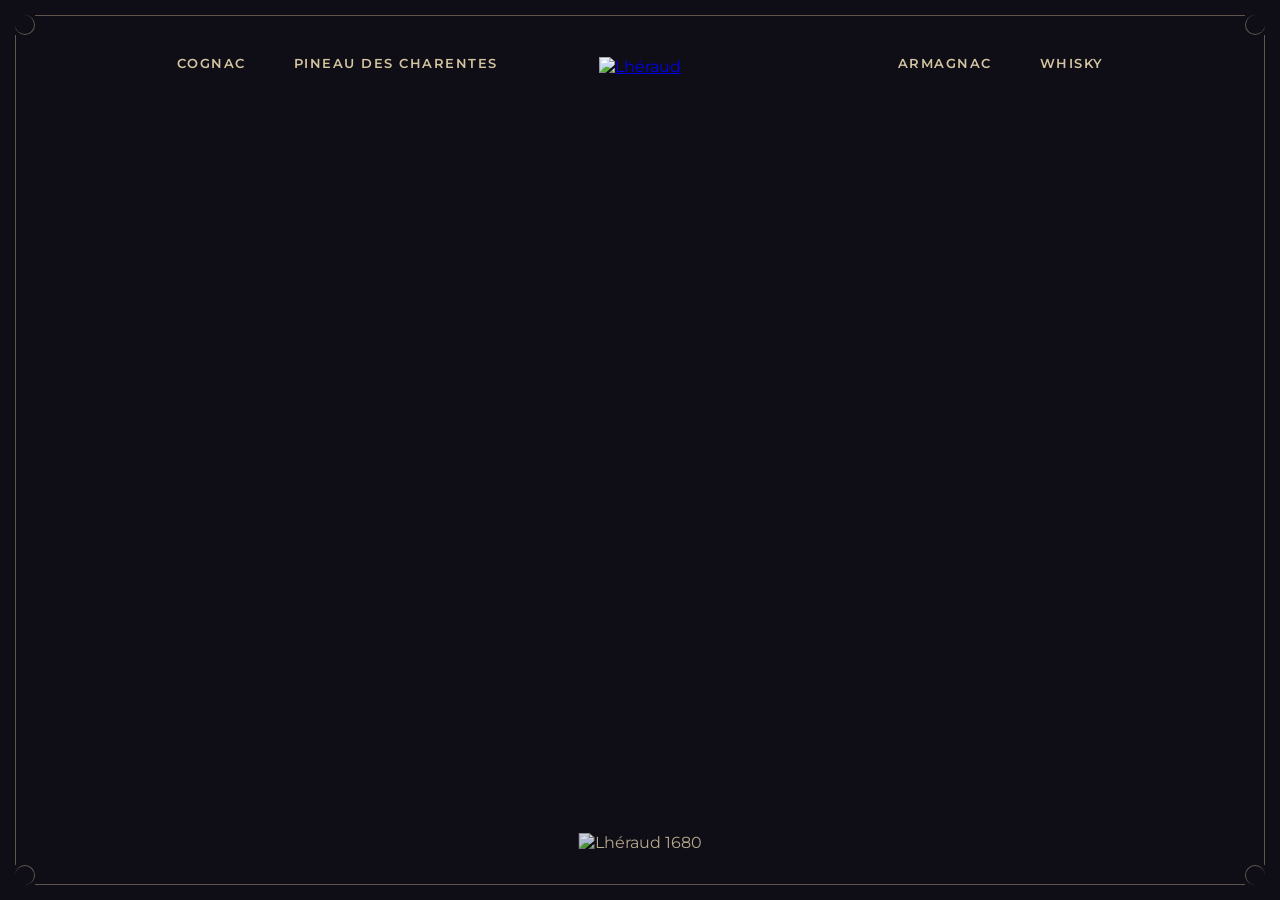
==== ancien/index.html @ 77ca8dfc "Ajout animation hover lien, grain bg, trait histoire" ====
<!DOCTYPE html>
<html lang="fr">

<head>
    <meta charset="UTF-8">
    <meta name="viewport" content="width=device-width, initial-scale=1.0">
    <title>Lhéraud - 1680</title>
    <link rel="preconnect" href="https://fonts.googleapis.com">
    <link rel="preconnect" href="https://fonts.gstatic.com" crossorigin>
    <link href="https://fonts.googleapis.com/css2?family=Montserrat:wght@500;600;700&display=swap" rel="stylesheet">
    <link rel="stylesheet" href="style.css">
</head>

<body>
    <!-- Ornamental Frame (Cadre de peinture) -->
    <div class="site-frame">
        <div class="site-frame__line site-frame__line--t"></div>
        <div class="site-frame__line site-frame__line--b"></div>
        <div class="site-frame__line site-frame__line--l"></div>
        <div class="site-frame__line site-frame__line--r"></div>
        <div class="site-frame__corner site-frame__corner--tl"></div>
        <div class="site-frame__corner site-frame__corner--tr"></div>
        <div class="site-frame__corner site-frame__corner--bl"></div>
        <div class="site-frame__corner site-frame__corner--br"></div>
    </div>

    <!-- Custom cursor viewfinder (contains the massive box-shadow) -->
    <div class="cursor" id="cursor">
        <div class="cursor__corner cursor__corner--tl"></div>
        <div class="cursor__corner cursor__corner--tr"></div>
        <div class="cursor__corner cursor__corner--bl"></div>
        <div class="cursor__corner cursor__corner--br"></div>
    </div>

    <!-- Single video -->
    <video src="assets/video/LHERAUD_HEADER SITE_VFFF.mp4" autoplay loop muted playsinline class="video-bg"></video>

    <!-- Navbar -->
    <header class="header">
        <nav class="nav">
            <ul class="nav__list">
                <li class="nav__item">
                    <a href="#" class="nav__link">
                        <span class="nav__link-text">COGNAC</span>
                        <svg class="nav__underline" viewBox="0 0 100 20" preserveAspectRatio="none">
                            <path d="M 0,15 C 30,22 70,10 100,15" />
                        </svg>
                    </a>
                </li>
                <li class="nav__item">
                    <a href="#" class="nav__link">
                        <span class="nav__link-text">PINEAU DES CHARENTES</span>
                        <svg class="nav__underline" viewBox="0 0 100 20" preserveAspectRatio="none">
                            <path d="M 0,15 C 30,22 70,10 100,15" />
                        </svg>
                    </a>
                </li>
                <li class="nav__item nav__item--logo">
                    <a href="#"><img src="assets/image/lheraud-groupe.png" alt="Lhéraud" class="nav__logo"></a>
                </li>
                <li class="nav__item">
                    <a href="#" class="nav__link">
                        <span class="nav__link-text">ARMAGNAC</span>
                        <svg class="nav__underline" viewBox="0 0 100 20" preserveAspectRatio="none">
                            <path d="M 0,15 C 30,22 70,10 100,15" />
                        </svg>
                    </a>
                </li>
                <li class="nav__item">
                    <a href="#" class="nav__link">
                        <span class="nav__link-text">WHISKY</span>
                        <svg class="nav__underline" viewBox="0 0 100 20" preserveAspectRatio="none">
                            <path d="M 0,15 C 30,22 70,10 100,15" />
                        </svg>
                    </a>
                </li>
            </ul>
        </nav>
    </header>

    <!-- Signature -->
    <div class="main">
        <img src="assets/image/LHERAUD_1680_SIGNATURE_1.png" alt="Lhéraud 1680" class="hero__signature">
    </div>

    <script src="https://cdnjs.cloudflare.com/ajax/libs/gsap/3.12.2/gsap.min.js"></script>
    <script src="script.js"></script>
</body>

</html>
---- ancien/style.css ----
:root {
    --color-bg: #0f0d15;
    --color-gold: #d4c5a0;
    --font-sans: 'Montserrat', sans-serif;
}

* {
    margin: 0;
    padding: 0;
    box-sizing: border-box;
}

body {
    background: var(--color-bg);
    color: var(--color-gold);
    font-family: var(--font-sans);
    width: 100vw;
    height: 100vh;
    overflow: hidden;
    cursor: none;
}

a {
    cursor: none;
}

body.is-revealed {
    cursor: auto;
}

body.is-revealed a {
    cursor: pointer;
}

/* ==================== CURSOR ==================== */
.cursor {
    position: fixed;
    top: 0;
    left: 0;
    pointer-events: none;
    z-index: 99;
    opacity: 0;
    will-change: transform, width, height;
    box-shadow: 0 0 0 100vmax rgba(20, 22, 28, 0.88);
    border-radius: 2px;
    transition: border-radius 0.4s ease;
}

.cursor__corner {
    position: absolute;
    width: 24px;
    height: 24px;
    border-color: var(--color-gold);
    border-style: solid;
    transition: none;
    will-change: transform, opacity;
}

.cursor__corner--tl {
    top: -1px;
    left: -1px;
    border-width: 2px 0 0 2px;
}

.cursor__corner--tr {
    top: -1px;
    right: -1px;
    border-width: 2px 2px 0 0;
}

.cursor__corner--bl {
    bottom: -1px;
    left: -1px;
    border-width: 0 0 2px 2px;
}

.cursor__corner--br {
    bottom: -1px;
    right: -1px;
    border-width: 0 2px 2px 0;
}


/* ==================== VIDEO ==================== */
.video-bg {
    position: fixed;
    top: 0;
    left: 0;
    width: 100vw;
    height: 100vh;
    object-fit: cover;
    z-index: 0;
}


/* ==================== OVERLAYS (REMOVED FOR PERFORMANCE) ==================== */
/* L'effet de filtre sombre est maintenant géré par le box-shadow du curseur,
   ce qui est environ 100x plus performant pour le navigateur. */

/* ==================== HEADER ==================== */
.header {
    position: fixed;
    top: 0;
    left: 0;
    width: 100%;
    padding: 3.5rem 0;
    z-index: 105;
}

/* ==================== ORNAMENTAL FRAME ==================== */
.site-frame {
    position: fixed;
    top: 15px;
    left: 15px;
    right: 15px;
    bottom: 15px;
    pointer-events: none;
    z-index: 100;
}

.site-frame__line {
    position: absolute;
    background: var(--color-gold);
    opacity: 0.4;
}

.site-frame__line--t {
    top: 0;
    left: 20px;
    right: 20px;
    height: 1px;
}

.site-frame__line--b {
    bottom: 0;
    left: 20px;
    right: 20px;
    height: 1px;
}

.site-frame__line--l {
    left: 0;
    top: 20px;
    bottom: 20px;
    width: 1px;
}

.site-frame__line--r {
    right: 0;
    top: 20px;
    bottom: 20px;
    width: 1px;
}

.site-frame__corner {
    position: absolute;
    width: 20px;
    height: 20px;
    border-color: var(--color-gold);
    border-style: solid;
    border-radius: 50%;
    opacity: 0.4;
}

.site-frame__corner--tl {
    top: 0;
    left: 0;
    border-width: 0 1px 1px 0;
}

.site-frame__corner--tr {
    top: 0;
    right: 0;
    border-width: 0 0 1px 1px;
}

.site-frame__corner--bl {
    bottom: 0;
    left: 0;
    border-width: 1px 1px 0 0;
}

.site-frame__corner--br {
    bottom: 0;
    right: 0;
    border-width: 1px 0 0 1px;
}

.nav__list {
    display: flex;
    justify-content: center;
    align-items: center;
    list-style: none;
    position: relative;
}

.nav__item {
    display: flex;
    align-items: center;
}

.nav__item--logo {
    position: absolute;
    left: 50%;
    transform: translateX(-50%);
}

.nav__item:nth-child(1) {
    margin-right: 3rem;
}

.nav__item:nth-child(2) {
    margin-right: 200px;
}

.nav__item:nth-child(4) {
    margin-left: 200px;
}

.nav__item:nth-child(5) {
    margin-left: 3rem;
}

.nav__link {
    color: var(--color-gold);
    text-decoration: none;
    font-size: 0.8rem;
    font-weight: 600;
    letter-spacing: 1.5px;
    position: relative;
    display: inline-block;
    padding-bottom: 5px;
}

.nav__underline {
    position: absolute;
    bottom: -10px;
    left: 0;
    width: 100%;
    height: 25px;
    pointer-events: none;
    overflow: visible;
}

.nav__underline path {
    fill: none;
    stroke: var(--color-gold);
    stroke-width: 1.5px;
    stroke-linecap: round;
    stroke-linejoin: round;
    vector-effect: non-scaling-stroke;
}

.nav__logo {
    height: 65px;
}


/* ==================== SIGNATURE ==================== */
.main {
    position: fixed;
    bottom: 3rem;
    left: 50%;
    transform: translateX(-50%);
    z-index: 105;
    pointer-events: none;
}

.hero__signature {
    height: 90px;
    opacity: 0.85;
}
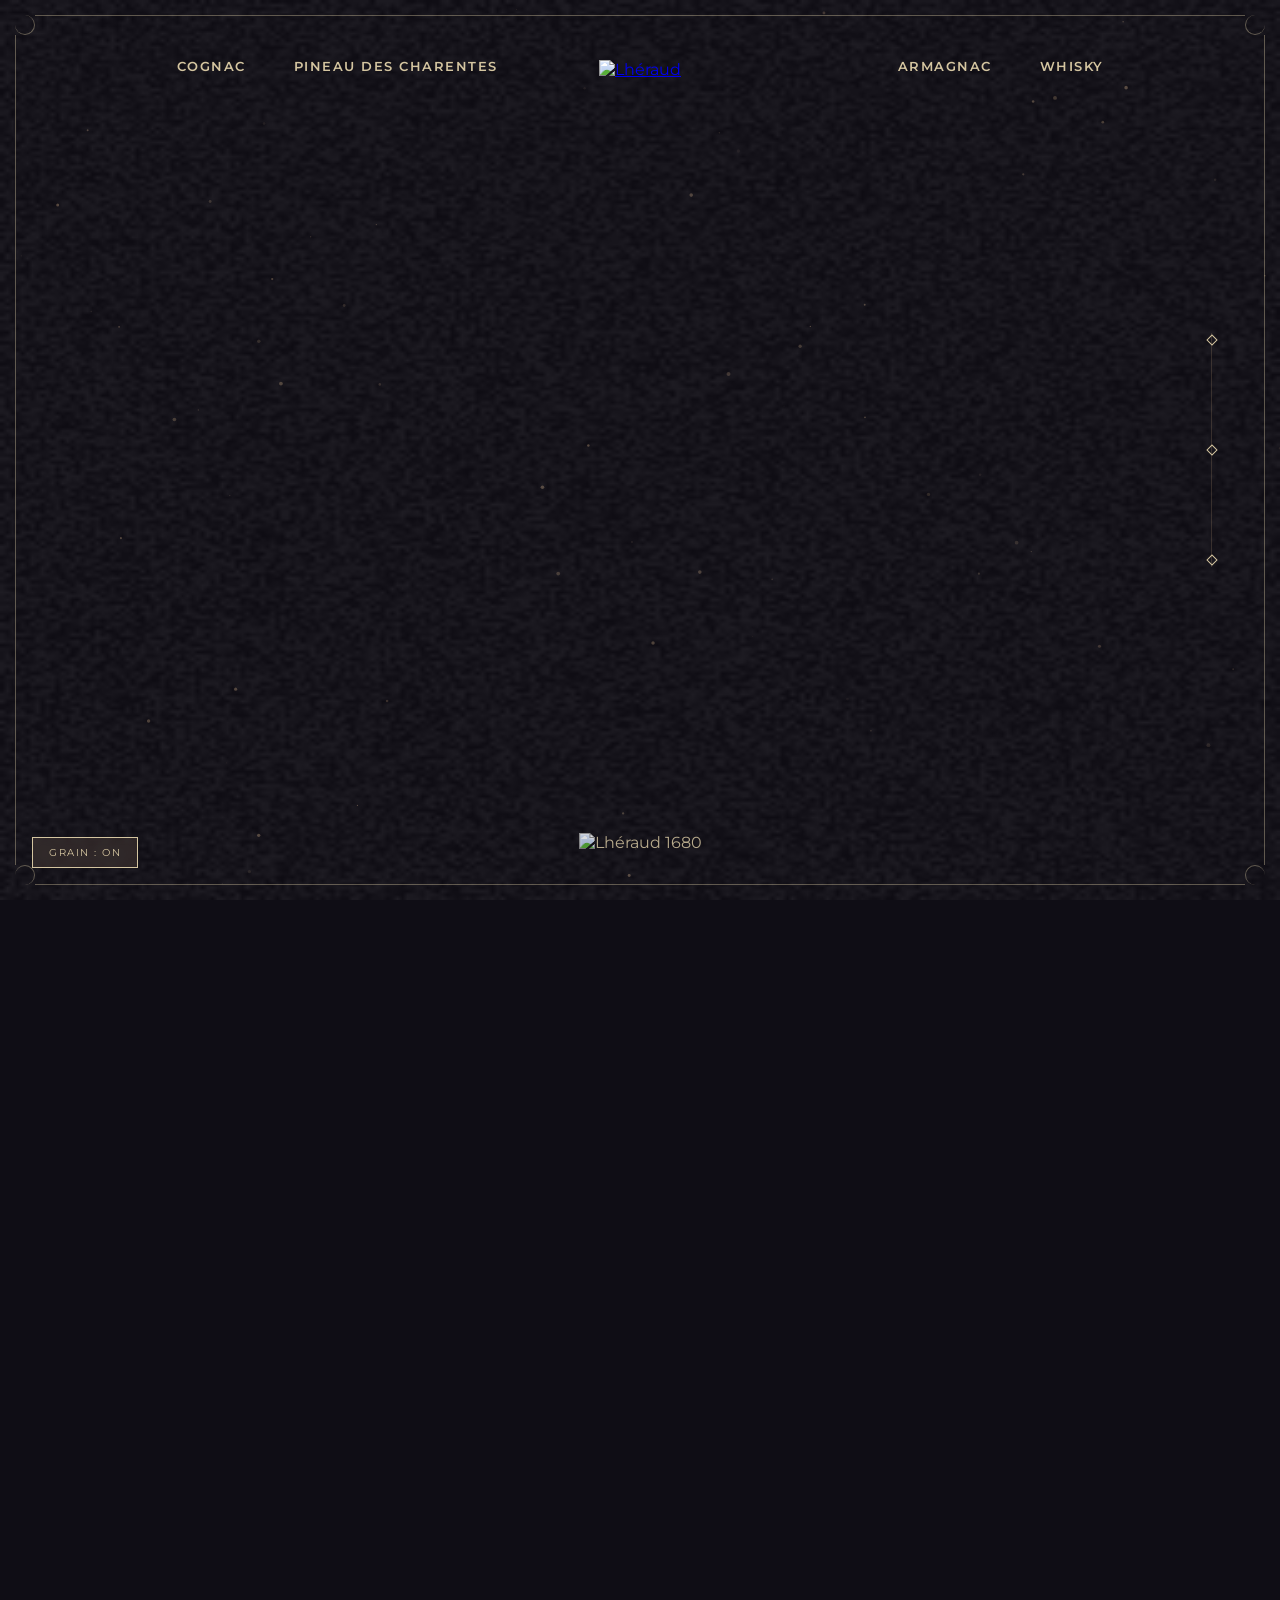
==== commit db037983: "Ajout nouvelle section collection" ====
--- a/ancien/index.html
+++ b/ancien/index.html
@@ -24,14 +24,30 @@
         <div class="site-frame__corner site-frame__corner--br"></div>
     </div>
 
-    <!-- Custom cursor viewfinder (contains the massive box-shadow) -->
+    <!-- Custom cursor viewfinder -->
     <div class="cursor" id="cursor">
+        <div class="cursor__prompt">
+            <!-- Vintage Manicule (Pointing Hand) -->
+            <svg class="cursor__hand" viewBox="0 0 100 100" fill="none" stroke="var(--color-gold)" stroke-width="0.8"
+                stroke-linecap="round" stroke-linejoin="round">
+                <path
+                    d="M75,50 C75,45 70,42 65,42 C60,42 58,45 58,45 M58,45 C58,40 53,37 48,37 C43,37 41,40 41,40 M41,40 C41,35 36,32 31,32 C26,32 24,35 24,35 M24,35 L24,65 C24,75 32,83 42,83 L60,83 C70,83 75,75 75,65 L75,50 M24,45 L15,45 C10,45 8,42 8,38 L8,25 C8,21 11,18 15,18 L25,18 C30,18 35,22 40,30 L45,40" />
+                <path d="M24,35 C24,35 20,32 18,35 C16,38 18,45 24,45" />
+            </svg>
+            <span class="cursor__text">Maintenez pour découvrir</span>
+        </div>
         <div class="cursor__corner cursor__corner--tl"></div>
         <div class="cursor__corner cursor__corner--tr"></div>
         <div class="cursor__corner cursor__corner--bl"></div>
         <div class="cursor__corner cursor__corner--br"></div>
     </div>
 
+    <!-- Background Particles -->
+    <canvas id="particles-canvas" class="hero__particles"></canvas>
+
+    <!-- Film Grain Canvas -->
+    <canvas id="grain-canvas" class="film-grain"></canvas>
+
     <!-- Single video -->
     <video src="assets/video/LHERAUD_HEADER SITE_VFFF.mp4" autoplay loop muted playsinline class="video-bg"></video>
 
@@ -41,47 +57,176 @@
             <ul class="nav__list">
                 <li class="nav__item">
                     <a href="#" class="nav__link">
-                        <span class="nav__link-text">COGNAC</span>
-                        <svg class="nav__underline" viewBox="0 0 100 20" preserveAspectRatio="none">
-                            <path d="M 0,15 C 30,22 70,10 100,15" />
-                        </svg>
+                        <span class="nav__text">COGNAC</span>
+                        <div class="nav__ink-wrapper">
+                            <svg class="nav__ink-svg" viewBox="0 0 100 20" preserveAspectRatio="none">
+                                <path d="M 0,10 C 30,15 70,12 100,8" stroke="var(--color-gold)" stroke-width="1.5"
+                                    fill="none" stroke-linecap="round" />
+                                <path d="M 5,12 C 35,17 75,14 95,9" stroke="var(--color-gold)" stroke-width="0.75"
+                                    fill="none" stroke-linecap="round" opacity="0.6" />
+                                <path d="M 15,14 C 40,18 60,15 85,10" stroke="var(--color-gold)" stroke-width="0.5"
+                                    fill="none" stroke-linecap="round" opacity="0.4" />
+                            </svg>
+                        </div>
                     </a>
                 </li>
                 <li class="nav__item">
                     <a href="#" class="nav__link">
-                        <span class="nav__link-text">PINEAU DES CHARENTES</span>
-                        <svg class="nav__underline" viewBox="0 0 100 20" preserveAspectRatio="none">
-                            <path d="M 0,15 C 30,22 70,10 100,15" />
-                        </svg>
+                        <span class="nav__text">PINEAU DES CHARENTES</span>
+                        <div class="nav__ink-wrapper">
+                            <svg class="nav__ink-svg" viewBox="0 0 100 20" preserveAspectRatio="none">
+                                <path d="M 0,10 C 30,15 70,12 100,8" stroke="var(--color-gold)" stroke-width="1.5"
+                                    fill="none" stroke-linecap="round" />
+                                <path d="M 5,12 C 35,17 75,14 95,9" stroke="var(--color-gold)" stroke-width="0.75"
+                                    fill="none" stroke-linecap="round" opacity="0.6" />
+                                <path d="M 15,14 C 40,18 60,15 85,10" stroke="var(--color-gold)" stroke-width="0.5"
+                                    fill="none" stroke-linecap="round" opacity="0.4" />
+                            </svg>
+                        </div>
                     </a>
                 </li>
                 <li class="nav__item nav__item--logo">
                     <a href="#"><img src="assets/image/lheraud-groupe.png" alt="Lhéraud" class="nav__logo"></a>
                 </li>
                 <li class="nav__item">
+                    <a href="#armagnac" class="nav__link">
+                        <span class="nav__text">ARMAGNAC</span>
+                        <div class="nav__ink-wrapper">
+                            <svg class="nav__ink-svg" viewBox="0 0 100 20" preserveAspectRatio="none">
+                                <path d="M 0,10 C 30,15 70,12 100,8" stroke="var(--color-gold)" stroke-width="1.5"
+                                    fill="none" stroke-linecap="round" />
+                                <path d="M 5,12 C 35,17 75,14 95,9" stroke="var(--color-gold)" stroke-width="0.75"
+                                    fill="none" stroke-linecap="round" opacity="0.6" />
+                                <path d="M 15,14 C 40,18 60,15 85,10" stroke="var(--color-gold)" stroke-width="0.5"
+                                    fill="none" stroke-linecap="round" opacity="0.4" />
+                            </svg>
+                        </div>
+                    </a>
+                </li>
+                <li class="nav__item">
                     <a href="#" class="nav__link">
-                        <span class="nav__link-text">ARMAGNAC</span>
-                        <svg class="nav__underline" viewBox="0 0 100 20" preserveAspectRatio="none">
-                            <path d="M 0,15 C 30,22 70,10 100,15" />
-                        </svg>
-                    </a>
-                </li>
-                <li class="nav__item">
-                    <a href="#" class="nav__link">
-                        <span class="nav__link-text">WHISKY</span>
-                        <svg class="nav__underline" viewBox="0 0 100 20" preserveAspectRatio="none">
-                            <path d="M 0,15 C 30,22 70,10 100,15" />
-                        </svg>
+                        <span class="nav__text">WHISKY</span>
+                        <div class="nav__ink-wrapper">
+                            <svg class="nav__ink-svg" viewBox="0 0 100 20" preserveAspectRatio="none">
+                                <path d="M 0,10 C 30,15 70,12 100,8" stroke="var(--color-gold)" stroke-width="1.5"
+                                    fill="none" stroke-linecap="round" />
+                                <path d="M 5,12 C 35,17 75,14 95,9" stroke="var(--color-gold)" stroke-width="0.75"
+                                    fill="none" stroke-linecap="round" opacity="0.6" />
+                                <path d="M 15,14 C 40,18 60,15 85,10" stroke="var(--color-gold)" stroke-width="0.5"
+                                    fill="none" stroke-linecap="round" opacity="0.4" />
+                            </svg>
+                        </div>
                     </a>
                 </li>
             </ul>
         </nav>
     </header>
 
-    <!-- Signature -->
-    <div class="main">
-        <img src="assets/image/LHERAUD_1680_SIGNATURE_1.png" alt="Lhéraud 1680" class="hero__signature">
-    </div>
+    <!-- TEMP: Film Grain Toggle -->
+    <button id="grain-toggle" style="
+        position: fixed;
+        bottom: 2rem;
+        left: 2rem;
+        z-index: 10015;
+        background: rgba(197,164,126,0.15);
+        border: 1px solid var(--color-gold);
+        color: var(--color-gold);
+        padding: 8px 16px;
+        font-family: var(--font-sans);
+        font-size: 0.65rem;
+        letter-spacing: 1.5px;
+        text-transform: uppercase;
+        cursor: pointer;
+        backdrop-filter: blur(4px);
+        transition: all 0.3s ease, opacity 0.5s ease;
+    ">GRAIN : OFF</button>
+
+    <!-- Vertical Timeline -->
+    <aside class="vertical-timeline">
+        <div class="timeline__line"></div>
+        <div class="timeline__item">
+            <span class="timeline__label">LE DOMAINE</span>
+            <div class="timeline__marker"></div>
+        </div>
+        <div class="timeline__item">
+            <span class="timeline__label">LE CHAI</span>
+            <div class="timeline__marker"></div>
+        </div>
+        <div class="timeline__item">
+            <span class="timeline__label">L'HÉRITAGE</span>
+            <div class="timeline__marker"></div>
+        </div>
+    </aside>
+    <main id="scroll-container">
+        <!-- Hero Section -->
+        <section id="hero" class="hero">
+            <div class="hero__content">
+                <img src="assets/image/LHERAUD_1680_SIGNATURE_1.png" alt="Lhéraud 1680" class="hero__signature">
+            </div>
+        </section>
+
+        <!-- Collections Section -->
+        <section id="collections" class="collections">
+            <div class="collections__header">
+                <h2 class="collections__title">Les Collections Lhéraud</h2>
+                <div class="collections__line"></div>
+            </div>
+
+            <div class="collections__grid">
+                <!-- Cognac -->
+                <div class="collection-card" data-parallax="0.1">
+                    <div class="collection-card__image-wrap">
+                        <img src="assets/image/collections/COGNAC-LHERAUD.png" alt="Lhéraud Cognac"
+                            class="collection-card__image">
+                    </div>
+                    <div class="collection-card__content">
+                        <span class="collection-card__category">Cognac</span>
+                        <h3 class="collection-card__name">Lhéraud <br>Cognac</h3>
+                        <a href="#" class="collection-card__link">Découvrir la collection</a>
+                    </div>
+                </div>
+
+                <!-- Pineau -->
+                <div class="collection-card" data-parallax="0.15">
+                    <div class="collection-card__image-wrap">
+                        <img src="assets/image/collections/PineauF1er-lheraud.png" alt="Pineau François 1er"
+                            class="collection-card__image">
+                    </div>
+                    <div class="collection-card__content">
+                        <span class="collection-card__category">Pineau des Charentes</span>
+                        <h3 class="collection-card__name">Pineau <br>François 1<sup>er</sup></h3>
+                        <a href="#" class="collection-card__link">Découvrir la collection</a>
+                    </div>
+                </div>
+
+                <!-- Armagnac -->
+                <div class="collection-card" data-parallax="0.05">
+                    <div class="collection-card__image-wrap">
+                        <img src="assets/image/collections/armagnac-lheraud.png" alt="Armagnac Gaston Legrand"
+                            class="collection-card__image">
+                    </div>
+                    <div class="collection-card__content">
+                        <span class="collection-card__category">Armagnac</span>
+                        <h3 class="collection-card__name">Baron <br>Gaston Legrand</h3>
+                        <a href="#" class="collection-card__link">Découvrir la collection</a>
+                    </div>
+                </div>
+
+                <!-- Whisky -->
+                <div class="collection-card" data-parallax="0.12">
+                    <div class="collection-card__image-wrap">
+                        <img src="assets/image/collections/Lasdoux-Whisky.png" alt="Lasdoux Whisky"
+                            class="collection-card__image">
+                    </div>
+                    <div class="collection-card__content">
+                        <span class="collection-card__category">Whisky</span>
+                        <h3 class="collection-card__name">Lasdoux <br>Whisky</h3>
+                        <a href="#" class="collection-card__link">Découvrir la collection</a>
+                    </div>
+                </div>
+            </div>
+        </section>
+    </main>
 
     <script src="https://cdnjs.cloudflare.com/ajax/libs/gsap/3.12.2/gsap.min.js"></script>
     <script src="script.js"></script>
--- a/ancien/style.css
+++ b/ancien/style.css
@@ -14,19 +14,28 @@
     background: var(--color-bg);
     color: var(--color-gold);
     font-family: var(--font-sans);
-    width: 100vw;
+    width: 100%;
     height: 100vh;
     overflow: hidden;
+    /* No scroll at start */
     cursor: none;
+}
+
+body.is-revealed {
+    overflow-y: auto;
+    height: auto;
+    cursor: auto;
+}
+
+html {
+    scroll-behavior: smooth;
 }
 
 a {
     cursor: none;
 }
 
-body.is-revealed {
-    cursor: auto;
-}
+
 
 body.is-revealed a {
     cursor: pointer;
@@ -38,12 +47,16 @@
     top: 0;
     left: 0;
     pointer-events: none;
-    z-index: 99;
+    z-index: 10000;
+    /* Must be above everything */
     opacity: 0;
     will-change: transform, width, height;
     box-shadow: 0 0 0 100vmax rgba(20, 22, 28, 0.88);
     border-radius: 2px;
     transition: border-radius 0.4s ease;
+    display: flex;
+    justify-content: center;
+    align-items: center;
 }
 
 .cursor__corner {
@@ -104,7 +117,27 @@
     left: 0;
     width: 100%;
     padding: 3.5rem 0;
-    z-index: 105;
+    z-index: 10010;
+    /* Above cursor overlay (10000) */
+}
+
+/* Dark gradient behind navbar for readability on bright video */
+.header::before {
+    content: '';
+    position: absolute;
+    top: 0;
+    left: 0;
+    width: 100%;
+    height: 150%;
+    background: linear-gradient(to bottom, rgba(15, 13, 21, 0.7) 0%, rgba(15, 13, 21, 0.3) 60%, transparent 100%);
+    pointer-events: none;
+    opacity: 0;
+    transition: opacity 0.8s ease;
+    z-index: -1;
+}
+
+body.is-revealed .header::before {
+    opacity: 1;
 }
 
 /* ==================== ORNAMENTAL FRAME ==================== */
@@ -115,7 +148,8 @@
     right: 15px;
     bottom: 15px;
     pointer-events: none;
-    z-index: 100;
+    z-index: 10005;
+    /* Above grain (103) and cursor overlay (10000) */
 }
 
 .site-frame__line {
@@ -222,33 +256,48 @@
 }
 
 .nav__link {
-    color: var(--color-gold);
+    position: relative;
+    display: inline-block;
     text-decoration: none;
+    padding-bottom: 8px;
+}
+
+.nav__text {
+    position: relative;
+    display: inline-block;
     font-size: 0.8rem;
     font-weight: 600;
     letter-spacing: 1.5px;
-    position: relative;
-    display: inline-block;
-    padding-bottom: 5px;
-}
-
-.nav__underline {
+    color: var(--color-gold);
+    transition: transform 0.6s cubic-bezier(0.25, 1, 0.5, 1), opacity 0.6s ease;
+}
+
+.nav__link:hover .nav__text {
+    transform: translateY(-2px);
+    opacity: 0.85;
+}
+
+.nav__ink-wrapper {
     position: absolute;
     bottom: -10px;
     left: 0;
     width: 100%;
     height: 25px;
-    pointer-events: none;
+    clip-path: inset(0 100% 0 0);
+    /* perfectly hides the ink stroke */
+    transition: clip-path 0.8s cubic-bezier(0.25, 1, 0.5, 1);
+    pointer-events: none;
+}
+
+.nav__link:hover .nav__ink-wrapper {
+    clip-path: inset(0 0% 0 0);
+    /* perfectly reveals the ink stroke */
+}
+
+.nav__ink-svg {
+    width: 100%;
+    height: 100%;
     overflow: visible;
-}
-
-.nav__underline path {
-    fill: none;
-    stroke: var(--color-gold);
-    stroke-width: 1.5px;
-    stroke-linecap: round;
-    stroke-linejoin: round;
-    vector-effect: non-scaling-stroke;
 }
 
 .nav__logo {
@@ -256,17 +305,349 @@
 }
 
 
-/* ==================== SIGNATURE ==================== */
-.main {
-    position: fixed;
-    bottom: 3rem;
-    left: 50%;
-    transform: translateX(-50%);
-    z-index: 105;
-    pointer-events: none;
+/* ==================== HERO & SCROLL WRAPPER ==================== */
+#scroll-container {
+    position: relative;
+    z-index: 10001;
+    /* Above cursor overlay (10000) so signature is visible */
+}
+
+.hero {
+    height: 100vh;
+    display: flex;
+    align-items: flex-end;
+    justify-content: center;
+    padding-bottom: 3rem;
+    pointer-events: none;
+    z-index: 10005;
+    /* Signature above overlay */
+    position: relative;
 }
 
 .hero__signature {
     height: 90px;
     opacity: 0.85;
+    transition: opacity 0.8s ease;
+}
+
+/* ==================== COLLECTIONS SECTION ==================== */
+.collections {
+    position: relative;
+    padding: 15rem 4rem 10rem;
+    background: linear-gradient(to bottom, transparent, var(--color-bg) 15%, var(--color-bg));
+    min-height: 120vh;
+    opacity: 0;
+    pointer-events: none;
+    transition: opacity 1.5s ease;
+}
+
+body.is-revealed .collections {
+    opacity: 1;
+    pointer-events: auto;
+}
+
+.collections__header {
+    text-align: center;
+    margin-bottom: 8rem;
+    opacity: 0;
+    transform: translateY(30px);
+    transition: all 1s cubic-bezier(0.2, 0.8, 0.2, 1);
+}
+
+.collections.is-visible .collections__header {
+    opacity: 1;
+    transform: translateY(0);
+}
+
+.collections__title {
+    font-size: 2.5rem;
+    font-weight: 600;
+    letter-spacing: 6px;
+    text-transform: uppercase;
+    margin-bottom: 2rem;
+}
+
+.collections__line {
+    width: 60px;
+    height: 1px;
+    background: var(--color-gold);
+    margin: 0 auto;
+    opacity: 0.5;
+}
+
+.collections__grid {
+    display: grid;
+    grid-template-columns: repeat(4, 1fr);
+    gap: 3rem;
+    max-width: 1600px;
+    margin: 0 auto;
+}
+
+.collection-card {
+    position: relative;
+    opacity: 0;
+    transform: translateY(50px);
+    transition: all 1.2s cubic-bezier(0.2, 0.8, 0.2, 1);
+}
+
+.collections.is-visible .collection-card {
+    opacity: 1;
+    transform: translateY(0);
+}
+
+.collections.is-visible .collection-card:nth-child(2) {
+    transition-delay: 0.2s;
+}
+
+.collections.is-visible .collection-card:nth-child(3) {
+    transition-delay: 0.4s;
+}
+
+.collections.is-visible .collection-card:nth-child(4) {
+    transition-delay: 0.6s;
+}
+
+.collection-card__image-wrap {
+    position: relative;
+    width: 100%;
+    aspect-ratio: 0.8;
+    margin-bottom: 2rem;
+    overflow: visible;
+    /* Allow drop shadow glow to exceed boundaries */
+    background: transparent;
+    transition: all 0.6s cubic-bezier(0.2, 0.8, 0.2, 1);
+}
+
+.collection-card__image {
+    width: 100%;
+    height: 100%;
+    object-fit: contain;
+    mix-blend-mode: screen;
+    filter: brightness(1) contrast(1);
+    transition: all 0.8s cubic-bezier(0.2, 0.8, 0.2, 1);
+    border: none !important;
+    box-shadow: none !important;
+}
+
+.collection-card__content {
+    text-align: center;
+    transition: transform 0.6s ease;
+}
+
+.collection-card:hover .collection-card__image {
+    transform: scale(1.08) translateY(-10px);
+    /* Removed drop-shadow as requested */
+}
+
+.collection-card:hover .collection-card__content {
+    transform: translateY(-5px);
+}
+
+.collection-card__category {
+    font-size: 0.65rem;
+    letter-spacing: 3px;
+    text-transform: uppercase;
+    color: rgba(197, 164, 126, 0.6);
+    margin-bottom: 1rem;
+    display: block;
+}
+
+.collection-card__name {
+    font-size: 1.3rem;
+    font-weight: 600;
+    letter-spacing: 2px;
+    text-transform: uppercase;
+    margin-bottom: 1rem;
+    line-height: 1.4;
+}
+
+.collection-card__link {
+    font-size: 0.65rem;
+    letter-spacing: 3px;
+    text-transform: uppercase;
+    color: var(--color-gold);
+    text-decoration: none;
+    position: relative;
+    padding-bottom: 12px;
+    transition: all 0.3s ease;
+    display: inline-block;
+}
+
+.collection-card__link::after {
+    content: '';
+    position: absolute;
+    bottom: 0;
+    left: 0;
+    width: 100%;
+    height: 1px;
+    background: var(--color-gold);
+    transform: scaleX(0.2);
+    transform-origin: left;
+    transition: transform 0.6s cubic-bezier(0.2, 0.8, 0.2, 1);
+}
+
+.collection-card:hover .collection-card__link::after {
+    transform: scaleX(1);
+}
+
+.collection-card:hover .collection-card__image {
+    transform: scale(1.1);
+}
+
+.collection-card:hover .collection-card__link::after {
+    transform: scaleX(1);
+}
+
+/* ==================== PARTICLES ==================== */
+.hero__particles {
+    position: fixed;
+    top: 0;
+    left: 0;
+    width: 100%;
+    height: 100%;
+    z-index: 102;
+    pointer-events: none;
+    opacity: 0.7;
+    transition: opacity 0.8s ease;
+}
+
+.hero__particles.is-hidden {
+    opacity: 0;
+}
+
+/* ==================== CURSOR PROMPT ==================== */
+.cursor__prompt {
+    display: flex;
+    flex-direction: column;
+    align-items: center;
+    gap: 12px;
+    opacity: 0;
+    transition: opacity 0.5s ease;
+    pointer-events: none;
+}
+
+.cursor__hand {
+    width: 48px;
+    height: 48px;
+    opacity: 0.8;
+    filter: drop-shadow(0 0 2px rgba(197, 164, 126, 0.3));
+    animation: handInk 3s infinite ease-in-out;
+}
+
+.cursor__text {
+    font-size: 0.62rem;
+    letter-spacing: 2px;
+    text-transform: uppercase;
+    color: var(--color-gold);
+    text-align: center;
+    user-select: none;
+    font-weight: 500;
+    margin-top: -5px;
+}
+
+@keyframes handInk {
+
+    0%,
+    100% {
+        transform: translateY(0) rotate(-5deg) scale(1);
+    }
+
+    25% {
+        transform: translateY(2px) rotate(-3deg) scale(1.02);
+    }
+
+    50% {
+        transform: translateY(5px) rotate(5deg) scale(1);
+    }
+
+    75% {
+        transform: translateY(2px) rotate(2deg) scale(0.98);
+    }
+}
+
+/* ==================== TIMELINE ==================== */
+.vertical-timeline {
+    position: fixed;
+    right: 4rem;
+    top: 50%;
+    transform: translateY(-50%);
+    z-index: 10005;
+    /* Above overlay */
+    display: flex;
+    flex-direction: column;
+    align-items: flex-end;
+    gap: 6rem;
+    transition: opacity 0.6s ease, transform 0.6s ease;
+}
+
+.vertical-timeline.is-hidden {
+    opacity: 0;
+    transform: translateY(-40%) translateX(20px);
+    pointer-events: none;
+}
+
+.timeline__line {
+    position: absolute;
+    right: 4px;
+    /* Center with 8px marker */
+    top: 0;
+    width: 1px;
+    height: 100%;
+    background: rgba(197, 164, 126, 0.2);
+    z-index: 0;
+}
+
+.timeline__item {
+    position: relative;
+    display: flex;
+    align-items: center;
+    gap: 1.5rem;
+    cursor: pointer;
+    z-index: 1;
+}
+
+.timeline__label {
+    font-size: 0.7rem;
+    letter-spacing: 2px;
+    color: var(--color-gold);
+    opacity: 0;
+    text-transform: uppercase;
+    transform: translateX(10px);
+    transition: all 0.5s cubic-bezier(0.2, 0.8, 0.2, 1);
+}
+
+.timeline__marker {
+    width: 8px;
+    height: 8px;
+    background: transparent;
+    border: 1px solid var(--color-gold);
+    transform: rotate(45deg);
+    transition: all 0.5s ease;
+}
+
+.timeline__item:hover .timeline__label {
+    opacity: 0.8;
+    transform: translateX(0);
+}
+
+.timeline__item:hover .timeline__marker {
+    background: var(--color-gold);
+    box-shadow: 0 0 10px rgba(197, 164, 126, 0.6);
+}
+
+/* ==================== FILM GRAIN ==================== */
+.film-grain {
+    position: fixed;
+    top: 0;
+    left: 0;
+    width: 100%;
+    height: 100%;
+    z-index: 103;
+    pointer-events: none;
+    opacity: 0;
+    transition: opacity 0.5s ease;
+}
+
+.film-grain.is-hidden {
+    opacity: 0 !important;
 }
